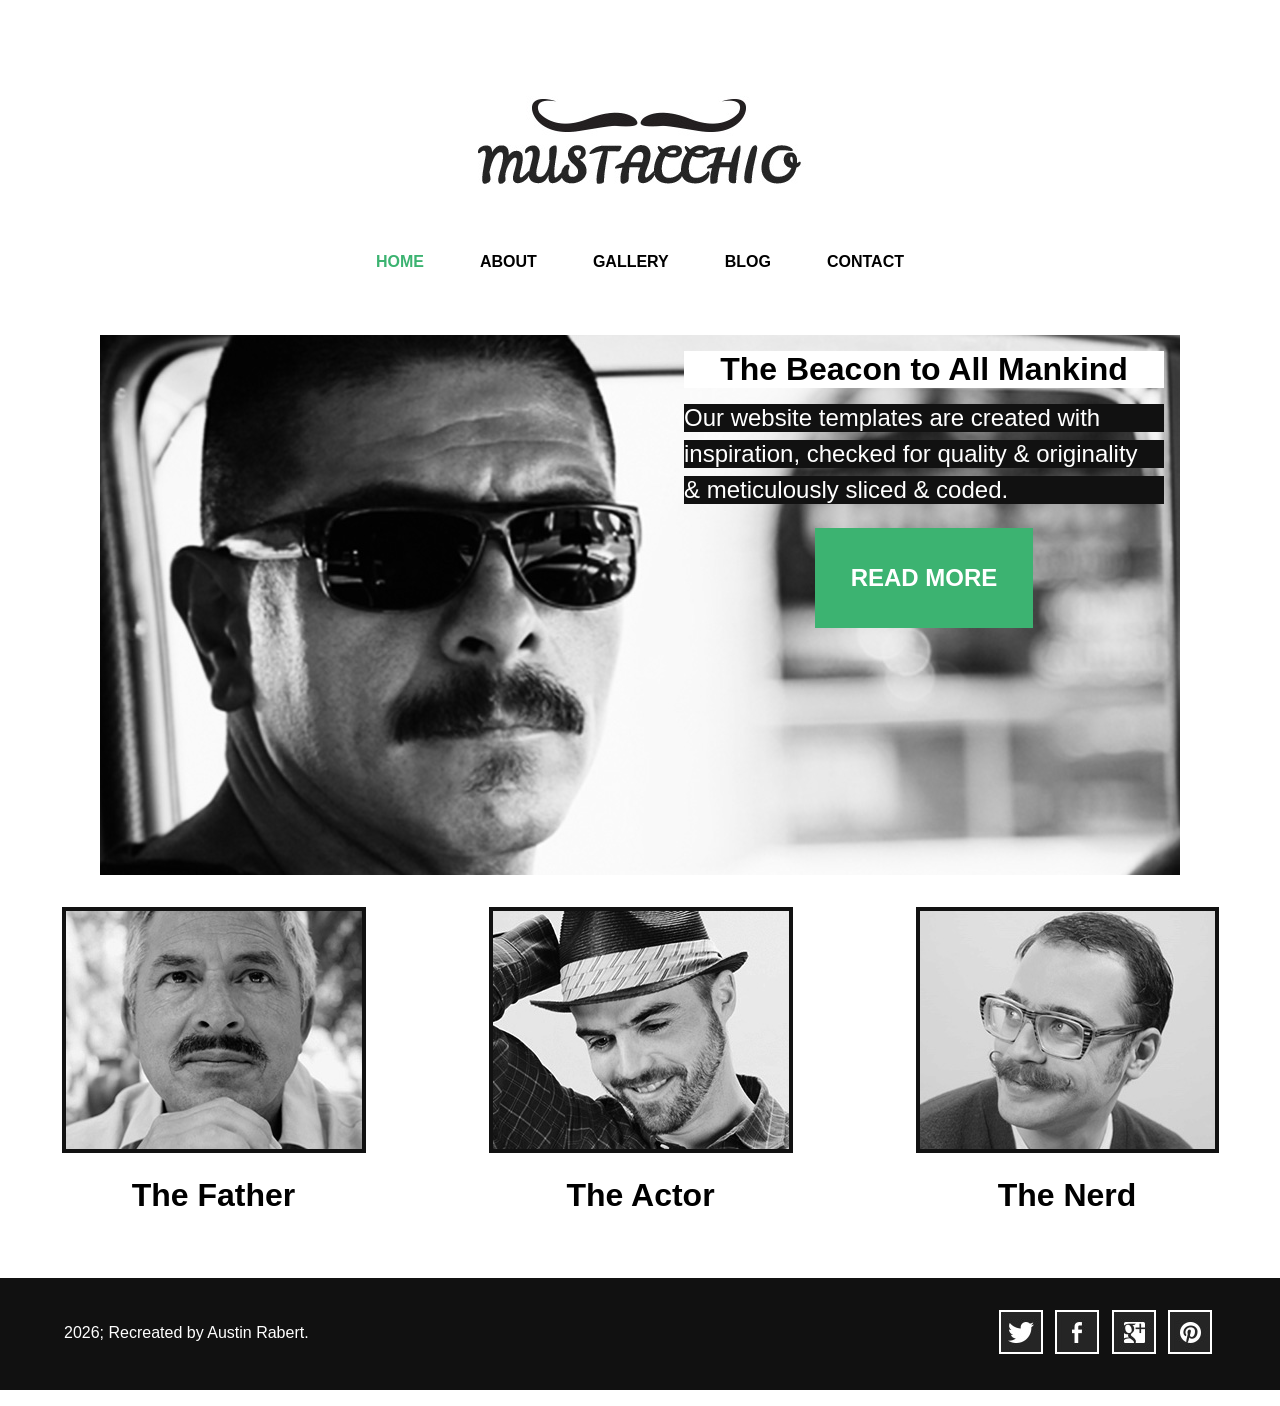
==== index.html @ f688dc7b "Init commit" ====
<html><head>
    <title>Mustacchio: Home</title>
    <link rel="stylesheet" href="common.css">
    <link rel="stylesheet" href="index.css">
</head><body>
    <header>
        <img alt="Mustacchio Logo" src="img/logo.jpg">
        <div class="buttons">
            <p style="color: mediumseagreen">HOME</p>
            <a href="about.html">ABOUT</a>
            <a href="gallery.html">GALLERY</a>
            <a href="blog.html">BLOG</a>
            <a href="contact.html">CONTACT</a>
        </div>
    </header><div class="main">
        <div class="intro">
            <div class="intro-text">
                <p id="title">The Beacon to All Mankind</p>
                <p class="body">Our website templates are created with</p>
                <p class="body">inspiration, checked for quality & originality</p>
                <p class="body">& meticulously sliced & coded.</p>
                <button href="about.html">READ MORE</button>
            </div>
        </div>
        <div class="people">
            <div class="flexbox">
                <img alt="The Father" src="img/the-father.jpg">
                <p>The Father</p>
            </div><div class="flexbox">
                <img alt="The Actor" src="img/the-actor.jpg">
                <p>The Actor</p>
            </div><div class="flexbox">
                <img alt="The Nerd" src="img/the-nerd.jpg">
                <p>The Nerd</p>
            </div>
        </div>
    </div>
    </div><footer>
        <span class="copyright">
            <p>2026; Recreated by Austin Rabert.</p>
        </span><span class="social">
            <img alt="Twitter" src="img/icon/icon-twitter.jpg">
            <img alt="Facebook" src="img/icon/icon-facebook.jpg">
            <img alt="Google+" src="img/icon/icon-googleplus.jpg">
            <img alt="Pinterest" src="img/icon/icon-pinterest.jpg">
        </span>
    </footer>
</body></html>
---- common.css ----
* {
    box-sizing: border-box;
    margin: 0;
    padding: 0;
} body {
    font-family: sans-serif;
    text-align: center;
} header {
    margin-top: 96px;
} div.buttons {
    display: flex;
    font-weight: bold;
    justify-content: space-evenly;
    margin: 64px auto;
    width: 50%;
} a {
    color: unset;
    text-decoration: unset;
} div.buttons a:hover {
    color: mediumseagreen;
} div.buttons p:hover {
    cursor: default;
} p.title {
    background-color: #111;
    color: #fff;
    font-weight: bold;
    margin: 24px auto;
    padding: 8px;
    font-size: 48px;
} p.subtitle {
    font-size: 24px;
    font-weight: bold;
} footer {
    background-color: #111;
    color: #fff;
    display: inline-block;
    margin-bottom: 16px;
    margin-top: 64px;
    padding: 32px 64px;
    width: 100%;
} footer p {
    margin-top: 14px;
} footer img {
    margin: 0 4px;
} span.copyright {
    float: left;
} span.social {
    float: right;
}
---- index.css ----
div.people {
    display: flex;
    margin: 0 auto;
} div.flexbox {
    margin: 32px auto 0 auto;
} div.flexbox img {
    border: #111 solid 4px;
    margin-bottom: 24px;
} div.flexbox p {
    font-size: 32px;
    font-weight: bold;
} div.intro {
    background-image: url("img/the-beacon.jpg");
    height: 540px;
    margin: 0 auto;
    width: 1080px;
} div.intro-text {
    float: right;
    margin: 16px 16px 0;
} div.intro-text p#title {
    background-color: #fff;
    color: #000;
    font-size: 32px;
    font-weight: bold;
    margin-bottom: 16px;
    width: 480px;
} div.intro-text p.body {
    background-color: #111;
    color: #fff;
    font-size: 24px;
    margin: 8px 0;
    text-align: left;
} button {
    background-color: mediumseagreen;
    border: mediumseagreen solid 4px;
    color: #fff;
    font-size: 24px;
    font-weight: bold;
    margin-top: 16px;
    padding: 32px;
} button:hover {
    background-color: #fff;
    color: mediumseagreen;
    cursor: pointer;
}
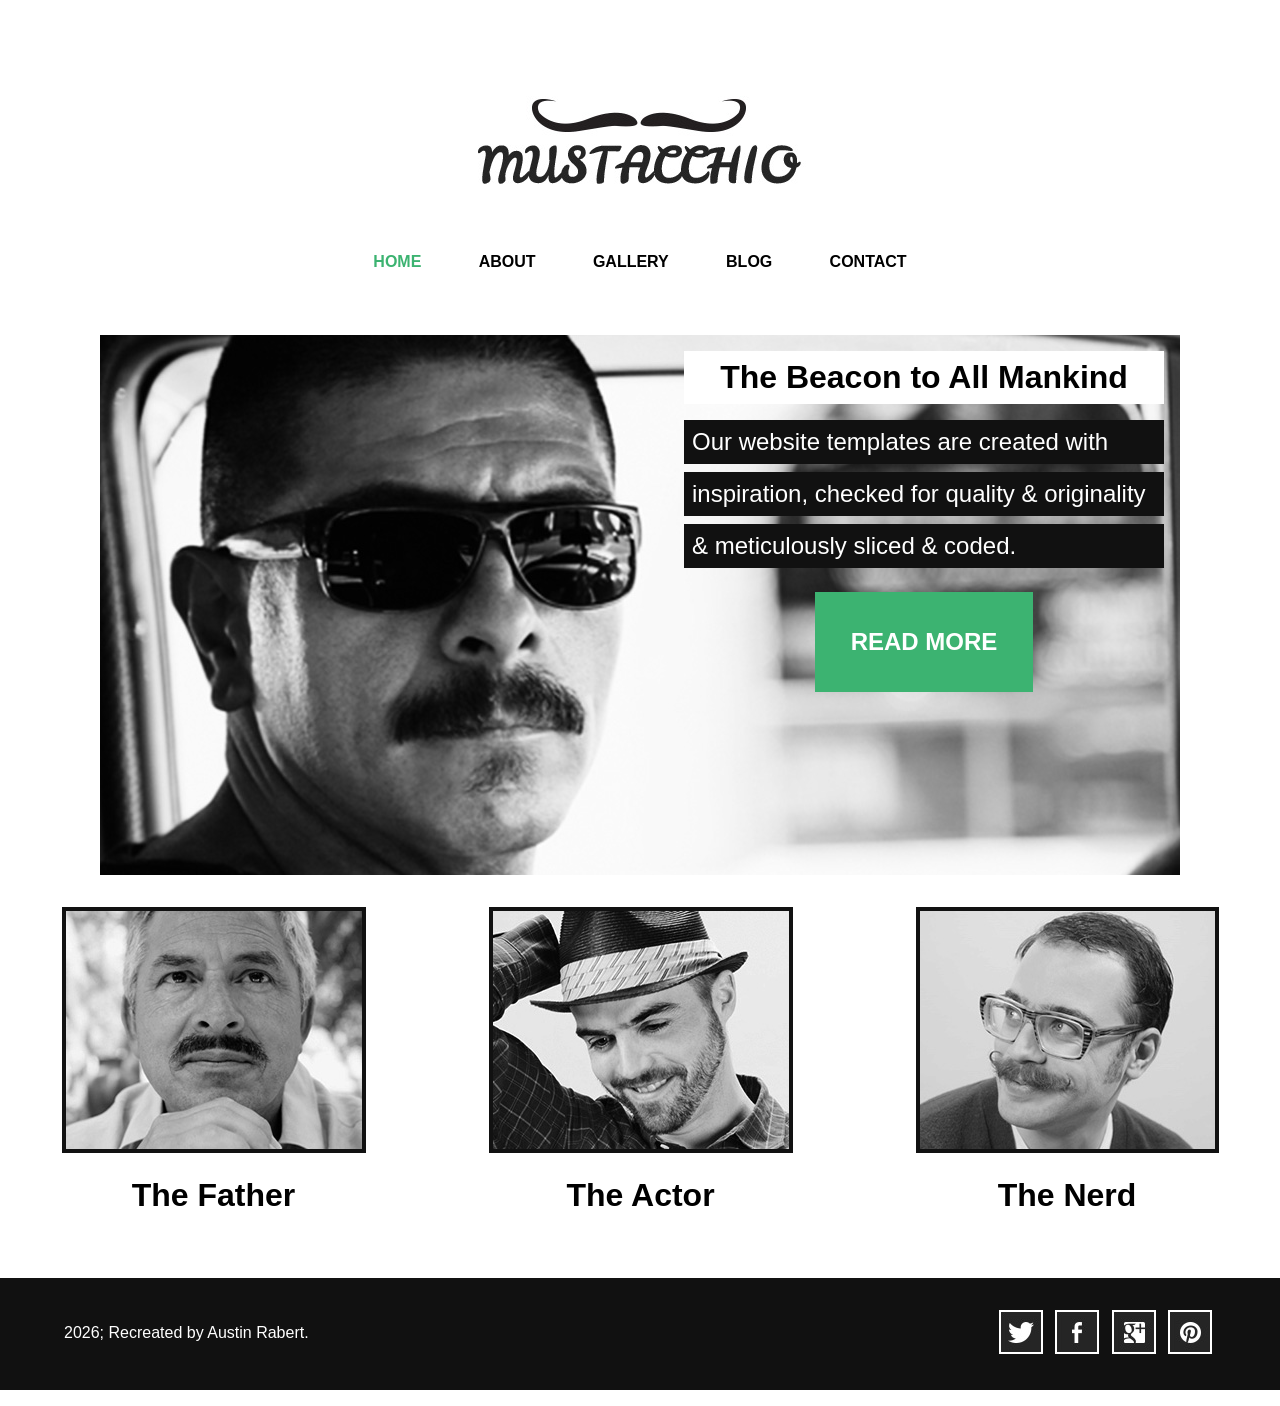
==== commit 5ad7843e: "Sort CSS files into own dir" ====
--- a/index.html
+++ b/index.html
@@ -1,7 +1,7 @@
 <html><head>
     <title>Mustacchio: Home</title>
-    <link rel="stylesheet" href="common.css">
-    <link rel="stylesheet" href="index.css">
+    <link rel="stylesheet" href="css/common.css">
+    <link rel="stylesheet" href="css/index.css">
 </head><body>
     <header>
         <img alt="Mustacchio Logo" src="img/logo.jpg">
--- a/css/common.css
+++ b/css/common.css
@@ -0,0 +1,52 @@
+* {
+    box-sizing: border-box;
+    margin: 0;
+    padding: 0;
+} body {
+    font-family: sans-serif;
+    text-align: center;
+} header {
+    margin-top: 96px;
+} div.buttons {
+    display: flex;
+    font-weight: bold;
+    justify-content: space-evenly;
+    margin: 64px auto;
+    width: 50%;
+} a {
+    color: unset;
+    text-decoration: unset;
+} div.buttons a, div.buttons p {
+    margin: 0 4px;
+} div.buttons a:hover {
+    color: mediumseagreen;
+} div.buttons p:hover {
+    cursor: default;
+} p.title {
+    background-color: #111;
+    color: #fff;
+    font-weight: bold;
+    margin: 24px auto;
+    padding: 8px;
+    max-width: 480px;
+    font-size: 48px;
+} p.subtitle {
+    font-size: 24px;
+    font-weight: bold;
+} footer {
+    background-color: #111;
+    color: #fff;
+    display: inline-block;
+    margin-bottom: 16px;
+    margin-top: 64px;
+    padding: 32px 64px;
+    width: 100%;
+} footer p {
+    margin-top: 14px;
+} footer img {
+    margin: 0 4px;
+} span.copyright {
+    float: left;
+} span.social {
+    float: right;
+}
--- a/css/index.css
+++ b/css/index.css
@@ -0,0 +1,47 @@
+div.people {
+    display: flex;
+    margin: 0 auto;
+} div.flexbox {
+    margin: 32px auto 0 auto;
+} div.flexbox img {
+    border: #111 solid 4px;
+    margin-bottom: 24px;
+} div.flexbox p {
+    font-size: 32px;
+    font-weight: bold;
+} div.intro {
+    background-image: url("../img/the-beacon.jpg");
+    height: 540px;
+    margin: 0 auto;
+    width: 1080px;
+} div.intro-text {
+    float: right;
+    margin: 16px 16px 0;
+} div.intro-text p#title {
+    background-color: #fff;
+    color: #000;
+    font-size: 32px;
+    font-weight: bold;
+    margin-bottom: 16px;
+    padding: 8px;
+    width: 480px;
+} div.intro-text p.body {
+    background-color: #111;
+    color: #fff;
+    font-size: 24px;
+    margin: 8px 0;
+    padding: 8px;
+    text-align: left;
+} button {
+    background-color: mediumseagreen;
+    border: mediumseagreen solid 4px;
+    color: #fff;
+    font-size: 24px;
+    font-weight: bold;
+    margin-top: 16px;
+    padding: 32px;
+} button:hover {
+    background-color: #fff;
+    color: mediumseagreen;
+    cursor: pointer;
+}
